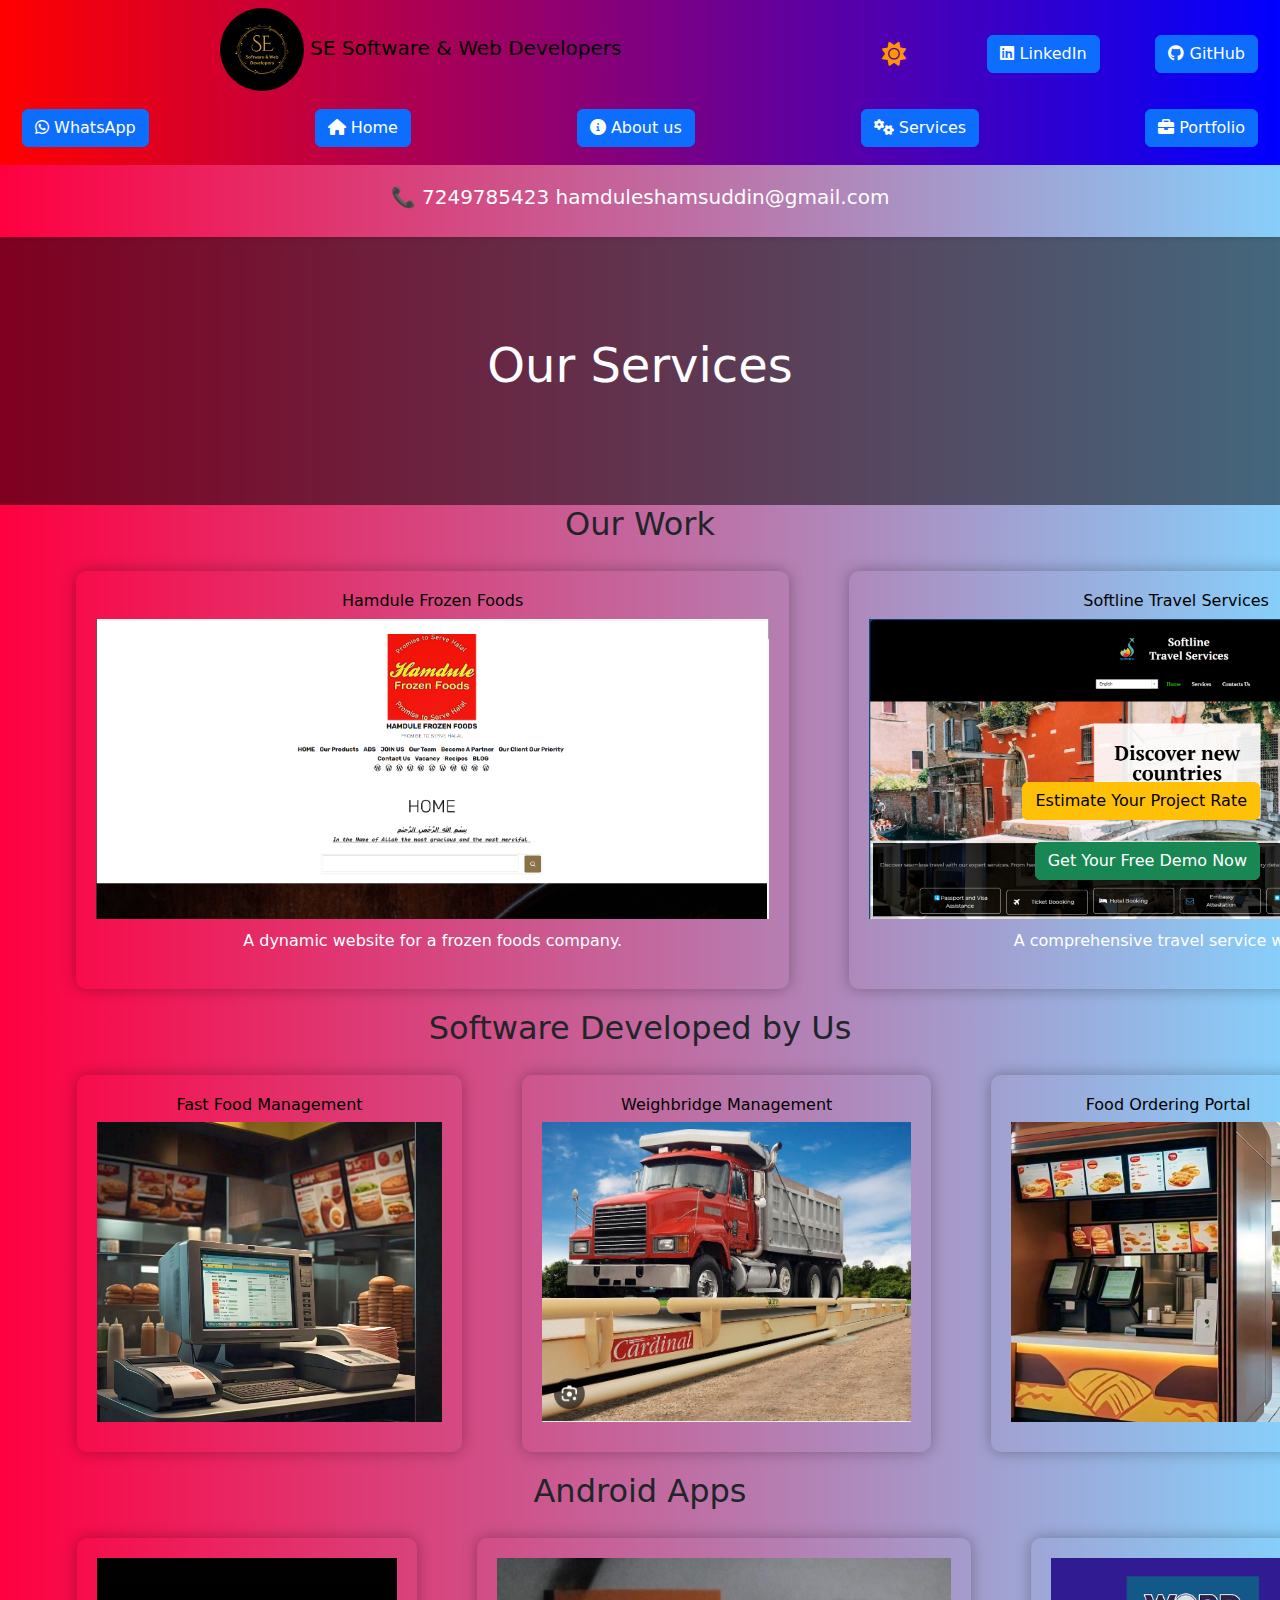
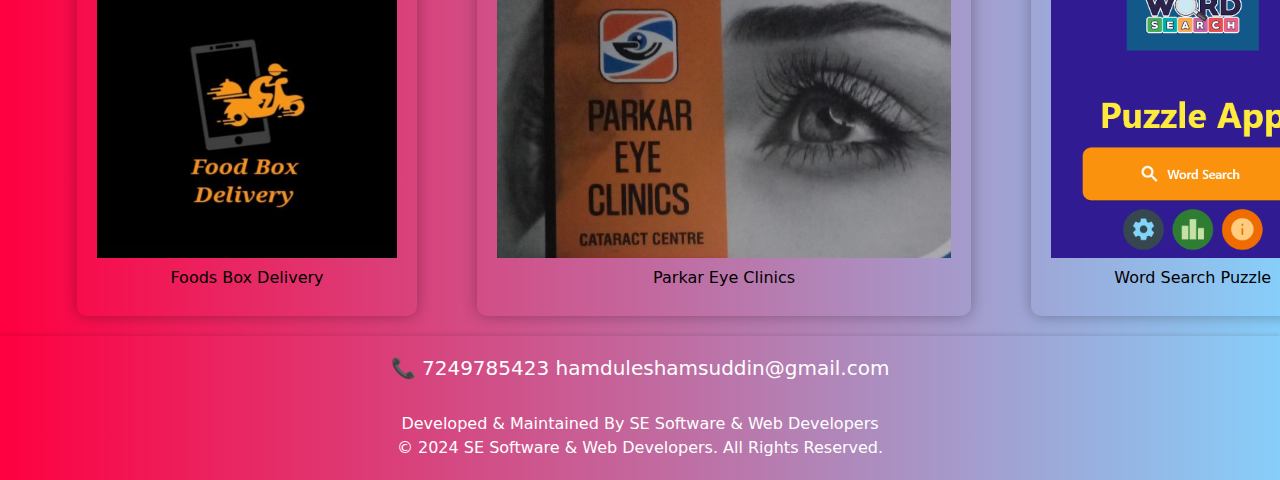
==== index.html @ d886070e "Update index.html" ====
<!DOCTYPE html>
<html lang="en">
<head>
    <script async src="https://pagead2.googlesyndication.com/pagead/js/adsbygoogle.js?client=ca-pub-1669310103536313"
     crossorigin="anonymous"></script>
    <meta charset="UTF-8">
    <meta name="viewport" content="width=device-width, initial-scale=1.0">
    <title>SE Software & Web Developers</title>
    <link id="theme-link" rel="stylesheet" href="styles.css">
    <link rel="icon" type="image/png" href="S.png">
    <link href="https://cdn.jsdelivr.net/npm/bootstrap@5.3.3/dist/css/bootstrap.min.css" rel="stylesheet" integrity="sha384-QWTKZyjpPEjISv5WaRU9OFeRpok6YctnYmDr5pNlyT2bRjXh0JMhjY6hW+ALEwIH" crossorigin="anonymous">
    <link rel="stylesheet" href="https://cdnjs.cloudflare.com/ajax/libs/font-awesome/6.0.0-beta3/css/all.min.css">
    <!-- Google tag (gtag.js) -->
<script async src="https://www.googletagmanager.com/gtag/js?id=AW-16692551145">
</script>
<script>
  window.dataLayer = window.dataLayer || [];
  function gtag(){dataLayer.push(arguments);}
  gtag('js', new Date());

  gtag('config', 'AW-16692551145');
</script>
</head>
<body>
    <script src="https://cdn.jsdelivr.net/npm/bootstrap@5.3.3/dist/js/bootstrap.bundle.min.js" integrity="sha384-YvpcrYf0tY3lHB60NNkmXc5s9fDVZLESaAA55NDzOxhy9GkcIdslK1eN7N6jIeHz" crossorigin="anonymous"></script>

   
<nav class="navbar navbar-lg bg-lg sticky-top">
    <div class="container-fluid">
        <h2><a class="navbar-brand" href="index.html" title="SE Software & Web Developers">
          <img src="S.png" alt="Logo" width="10%" height="auto">
        
        SE Software & Web Developers</a></h2>
      <script src="theme.js"></script>
      <i id="theme-icon" class="fas fa-sun toggle-icon" onclick="toggleTheme()"></i><br>
      <!-- Add the Font Awesome library in the head section -->
<link href="https://cdnjs.cloudflare.com/ajax/libs/font-awesome/6.0.0-beta3/css/all.min.css" rel="stylesheet">

<a href="https://www.linkedin.com/company/se-software-web-developers/" class="btn btn-primary">
  <i class="fab fa-linkedin"></i> LinkedIn
</a>
<a href="https://github.com/Shamsuddin-Hamdule" class="btn btn-primary">
  <i class="fab fa-github"></i> GitHub
</a>
<a href="https://wa.me/917249785423" class="btn btn-primary">
  <i class="fab fa-whatsapp"></i> WhatsApp
</a>
<a class="btn btn-primary" aria-current="page" href="index.html" title="Home">
  <i class="fas fa-home"></i> Home
</a>
<a class="btn btn-primary" href="about.html" title="About us">
  <i class="fas fa-info-circle"></i> About us
</a>
<a class="btn btn-primary" href="services.html" title="Services">
  <i class="fas fa-cogs"></i> Services
</a>
<a class="btn btn-primary" href="portfolio.html" title="Portfolio">
  <i class="fas fa-briefcase"></i> Portfolio
</a>

    </div>
  </nav>

<header>
    <a href="cal.html" class="btn btn-warning"> Estimate Your Project Rate </a>
    <a href="https://wa.me/917249785423" class="btn btn-success"> Get Your Free Demo Now </a>
  <h5>📞 7249785423  hamduleshamsuddin@gmail.com </h5>
  </header>

<div class="hero">
    <div class="hero-content">
        <h1 id="welcome">Our Services</h1>
        <p id="slogan"> </p>
        <div class="d-grid gap-2 col-12 mx-auto">
            <a href="https://wa.me/917249785423" class="btn btn-success"> Get Your Free Demo Now </a>
        </div>
    </div>
</div>

    <a class="nav-link" href="portfolio.html" title="Portfolio"><h2>Our Work</h2></a>
    <div class="portfolio">
        <div class="portfolio-item"><a href="https://hamdulefrozenfoods.wordpress.com" >
            <h6>Hamdule Frozen Foods</h6>
            <img src="images/hamdulefrozenfoods.png" alt="Hamdule Frozen Foods"></a>
            <p>A dynamic website for a frozen foods company.</p>
        </div>
       
        <div class="portfolio-item"> <a href="http://softlinetravelservices.co.in" >
            <h6>Softline Travel Services</h6>
            <img src="images/softlinetravelservices.png" alt="Softline Travel Services"></a>
            <p>A comprehensive travel service website.</p>
        </div>
        <div class="portfolio-item"><a href="https://kokan-kirana-and-general-stores.jimdosite.com/" >
            <h6>Kokan Kirana Store</h6>
            <img src="images/kokankirana.png" alt="Kokan Kirana and General Stores"></a>
            <p>An online store for groceries and general items.</p>
        </div>
        <div class="portfolio-item"><a href="https://foodsboxdelivery.com" >
            <h6>Foods Box Delivery</h6>
            <img src="images/foodsboxdelivery.png" alt="Foods Box Delivery"></a>
            <p>A food delivery service portal.</p>
        </div>
        <div class="portfolio-item"><a href="https://parkareyeclinics.com" >
            <h6>Parkar Eye Clinics</h6>
            <img src="images/parkareyeclinics.png" alt="Parkar Eye Clinics"></a>
            <p>A website for a chain of eye clinics.</p>
        </div>
    </div>

    <a class="nav-link" href="portfolio.html" title="Portfolio"><h2>Software Developed by Us</h2></a>
    <div class="portfolio">
        <div class="portfolio-item">
            <h6>Fast Food Management</h6>
            <img src="images/ffm.jpg" alt="Fast Food Management">
        </div>
        <div class="portfolio-item">
            <h6>Weighbridge Management</h6>
            <img src="images/wm.jpg" alt="Weighbridge Management">
        </div>
        <div class="portfolio-item">
            <h6>Food Ordering Portal</h6>
            <img src="images/fo.jpg" alt="Food Ordering Portal">
        </div>
    </div>

    <a class="nav-link" href="portfolio.html" title="Portfolio"><h2>Android Apps</h2></a>
    <div class="portfolio">
        <div class="portfolio-item"><img src="images/fbd.jpg" alt="Foods Box Delivery">
            <h6>Foods Box Delivery</h6>
        </div>
        <div class="portfolio-item"><img src="images/PEC.jpg" alt="Parkar Eye Clinics">
            <h6>Parkar Eye Clinics</h6>
        </div>
        <div class="portfolio-item"><img src="images/Puzzle" alt="Puzzle">
            <h6>Word Search Puzzle</h6>
        </div>
        <div class="portfolio-item"><img src="images/2048.png" alt="2048 Game">
            <h6>2048 Game</h6>
        </div>
    </div>
</div>
    <script src="script.js"></script>
    <script type="text/javascript" src="//delivery.r2b2.io/get/sedevs.netlify.app/generic/sticky"></script>
<footer>
    <h5>📞 7249785423  hamduleshamsuddin@gmail.com </h5><br>

    <p>Developed & Maintained By SE Software & Web Developers </p>

    <p>&copy; 2024 SE Software & Web Developers. All Rights Reserved.</p>
</footer>
    <script async src="https://pagead2.googlesyndication.com/pagead/js/adsbygoogle.js?client=ca-pub-1669310103536313"
     crossorigin="anonymous"></script>
<!-- 1 -->
<ins class="adsbygoogle"
     style="display:block"
     data-ad-client="ca-pub-1669310103536313"
     data-ad-slot="5530767195"
     data-ad-format="auto"
     data-full-width-responsive="true"></ins>
<script>
     (adsbygoogle = window.adsbygoogle || []).push({});
</script>
</body>
</html>
---- styles.css ----
@import url('https://fonts.googleapis.com/css2?family=Roboto:wght@300;400;700&display=swap');

/* General Styles */
body {
    font-family: 'Roboto', sans-serif;
    margin: 0;
    padding: 0;
    color: #e0e0e0;
    background: linear-gradient(to right, rgb(255, 0, 64), rgb(135, 206, 250));
    justify-content: center;
    align-items: center;
    line-height: 1.6;
}

.hero {
    position: relative;
    background: url('images/sd1.jpg') no-repeat center center/cover;
    text-align: center;
    padding: 100px 20px;
    animation: bgSlideshow 10s infinite;
}

@keyframes bgSlideshow {
    0%, 33% {
        background: url('images/sd.jpg') no-repeat center center/cover;
    }
    33%, 66% {
        background: url('images/wd.jpg') no-repeat center center/cover;
    }
    66%, 100% {
        background: url('images/ad.jpg') no-repeat center center/cover;
    }
}

.hero-content {
    position: relative;
    z-index: 2;
    color: #fff;
    animation: textSlideshow 15s infinite;
}

@keyframes textSlideshow {
    0%, 33% {
        content: "WEB Development";
        opacity: 0;
    }
    33%, 66% {
        opacity: 0;
    }
    66%, 100% {
        opacity: 0;
    }
    33% {
        content: "App Development";
        opacity: 1;
    }
    66% {
        content: "Software Development";
        opacity: 1;
    }
}

.hero h1 {
    font-size: 3em;
    margin: 0;
}

.hero p {
    font-size: 1.5em;
    margin: 10px 0;
    animation: sloganSlideshow 15s infinite;
}

@keyframes sloganSlideshow {
    0%, 33% {
        opacity: 1;
    }
    33%, 66% {
        opacity: 0;
    }
    66%, 100% {
        opacity: 0;
    }
    33% {
        content: "Crafting Digital Experiences";
        opacity: 1;
    }
    66% {
        content: "Innovating with you";
        opacity: 1;
    }
}

.hero button {
    padding: 10px 20px;
    background-color: #2E8B57;
    color: white;
    border: none;
    cursor: pointer;
}

.hero::before {
    content: '';
    position: absolute;
    top: 0;
    left: 0;
    right: 0;
    bottom: 0;
    background: rgba(0, 0, 0, 0.5);
    z-index: 1;
}

.container {
    width: 100%;
    margin: 0;
    padding: 40px;
    overflow: hidden;
    justify-content: center;
    align-items: center;
    color: #000000;
    background-color: glass;
}

/* Header Styles */
header {
    background: transparent;
    color: white;
    padding: 20px 0;
    text-align: center;
    box-shadow: 0 2px 4px rgba(0,0,0,0.1);
}

/* Footer Styles */
footer {
    background: transparent;
    color: white;
    text-align: center;
    padding: 20px 0;
    width: 100%;
    box-shadow: 0 -2px 4px rgba(0,0,0,0.1);
}

footer p {
    margin: 0;
}

/* Main Content Styles */
main {
    padding: 20px 0;
    background-color: transparent;
}

h1, h2 {
    color: #1E88E5;
    text-align: center;
    margin-bottom: 40px;
    margin-top: auto;
    animation: swing 1s 30%;
}

h6 {
    color: #000000;
    margin-bottom: 15px;
    animation: typing 2s steps(20, end);
    white-space: nowrap;
    overflow: hidden;
}

p {
    margin-bottom: 20px;
    color: #ffffff;
}

/* About Us Page Styles */
.about-us {
    padding: 20px 0;
}

/* Services Page Styles */
.services, .portfolio {
    display: flex;
    align-items: center;
    gap: 20px;
    margin: auto;
    padding: 0 10%;
    max-width: 100%;
    max-height: 100%;
    overflow-x: scroll;
    scrollbar-width: none; /* For Firefox */
    -ms-overflow-style: none;  /* For Internet Explorer and Edge */
}

.services::-webkit-scrollbar, .portfolio::-webkit-scrollbar {
    display: none;  /* For Chrome, Safari, and Opera */
}

.service, .portfolio-item {
    flex-shrink: 0;
    background-color: transparent;
    color: #000000;
    padding: 20px;
    border-radius: 10px;
    box-shadow: 0 0 15px rgba(0, 0, 0, 0.3);
    margin: 20px;
    max-width: 100%;
    transition: transform 0.3s ease, box-shadow 0.3s ease, background-color 0.3s ease;
    animation: fade-in 2s;
    text-align: center;
}

.service:hover, .portfolio-item:hover {
    box-shadow: 0 0 25px rgba(0, 0, 0, 0.5);
    background-color: transparent;
}

/* Portfolio Page Styles */
.service img, .portfolio-item img {
    max-width: 100%;
    max-height: 300px;
    display: block;
    margin-bottom: 10px;
}

.portfolio-item a {
    color: #000000;
    text-decoration: none;
    font-weight: bold;
}

button {
    display: block;
    background: #333;
    border-radius: 4px;
    cursor: pointer;
    animation: spin 2s ;
}

button:hover {
    background: #555;
}

/* Animations */
@keyframes fade-in {
    0% {
        opacity: 0;
    }
    100% {
        opacity: 1;
    }
}

@keyframes swing {
    0% {
        transform: rotate(0deg);
    }
    20% {
        transform: rotate(10deg);
    }
    40% {
        transform: rotate(-10deg);
    }
    60% {
        transform: rotate(10deg);
    }
    80% {
        transform: rotate(-10deg);
    }
    100% {
        transform: rotate(0deg);
    }
}

@keyframes spin {
    0% {
        transform: rotate(0deg);
    }
    100% {
        transform: rotate(360deg);
    }
}

@keyframes pulse {
    0% {
        transform: scale(1.1);
        background-color: #62ff00;
    }
    50% {
        transform: scale(1.2);
    }
    100% {
        transform: scale(1.1);
    }
}

@keyframes typing {
    0% {
        width: 0;
    }
    100% {
        width: 100%;
    }
}

/* Responsive Styles */
@media (max-width: 768px) {
    .container {
        width: 90%;
    }
    .service, .portfolio-item {
        width: 45%;
    }
}

@media (max-width: 480px) {
    .service, .portfolio-item {
        width: 100%;
    }
}

.navbar{
    color: #000000;
    background: linear-gradient(to right, red ,blue);
    
}

.navbar img{
    border-radius: 90px;
}
.navbar-collapse{
    display: flex;
    justify-content: space-around;
    padding: 10px;
}

.navbar button{
    background-color: #62ff00;
}

.toggle-icon {
    font-size: 24px;
    cursor: pointer;
    color: #ff9500;
}

.btn-success{
    position: fixed;
    bottom: 20px;
    right: 20px;
    z-index: 1000;
    margin: auto;
    padding: auto;
    animation: pulse 2s infinite;
}

.btn-warning{
    position: fixed;
    bottom: 80px;
    right: 20px;
    z-index: 1000;
    margin: auto;
    padding: auto;
    animation: pulse 2s infinite;
}

h5{
    margin: auto;
    padding: auto;
    font-size: 20px;
}


h1 {
    text-align: center;
    margin-bottom: 20px;
}

.section {
    margin-bottom: 40px;
}

h2 {
    margin-top: 0;
}

.rating {
    display: flex;
    align-items: center;
    justify-content: space-between;
    margin-bottom: 20px;
}

.rating input[type="radio"] {
    display: none;
}

.rating label {
    width: 40px;
    height: 40px;
    font-size: 24px;
    text-align: center;
    line-height: 40px;
    border-radius: 50%;
    cursor: pointer;
}

.rating label:hover {
    background-color: #ccc;
}

.rating input[type="radio"]:checked + label {
    background-color: #007bff;
    color: #fff;
}

textarea {
    width: 100%;
    height: 100px;
    padding: 10px;
    border: 1px solid #ccc;
    border-radius: 5px;
    resize: vertical;
}

input[type="text"], input[type="email"] {
    width: 100%;
    height: 40px;
    padding: 10px;
    border: 1px solid #ccc;
    border-radius: 5px;
}

button[type="submit"] {
    width: 100%;
    height: 40px;
    background-color: #007bff;
    color: #fff;
    border: none;
    border-radius: 5px;
    cursor: pointer;
}

button[type="submit"]:hover {
    background-color: #0069d9;
}

.btn-primary{
    margin: 10px;
}
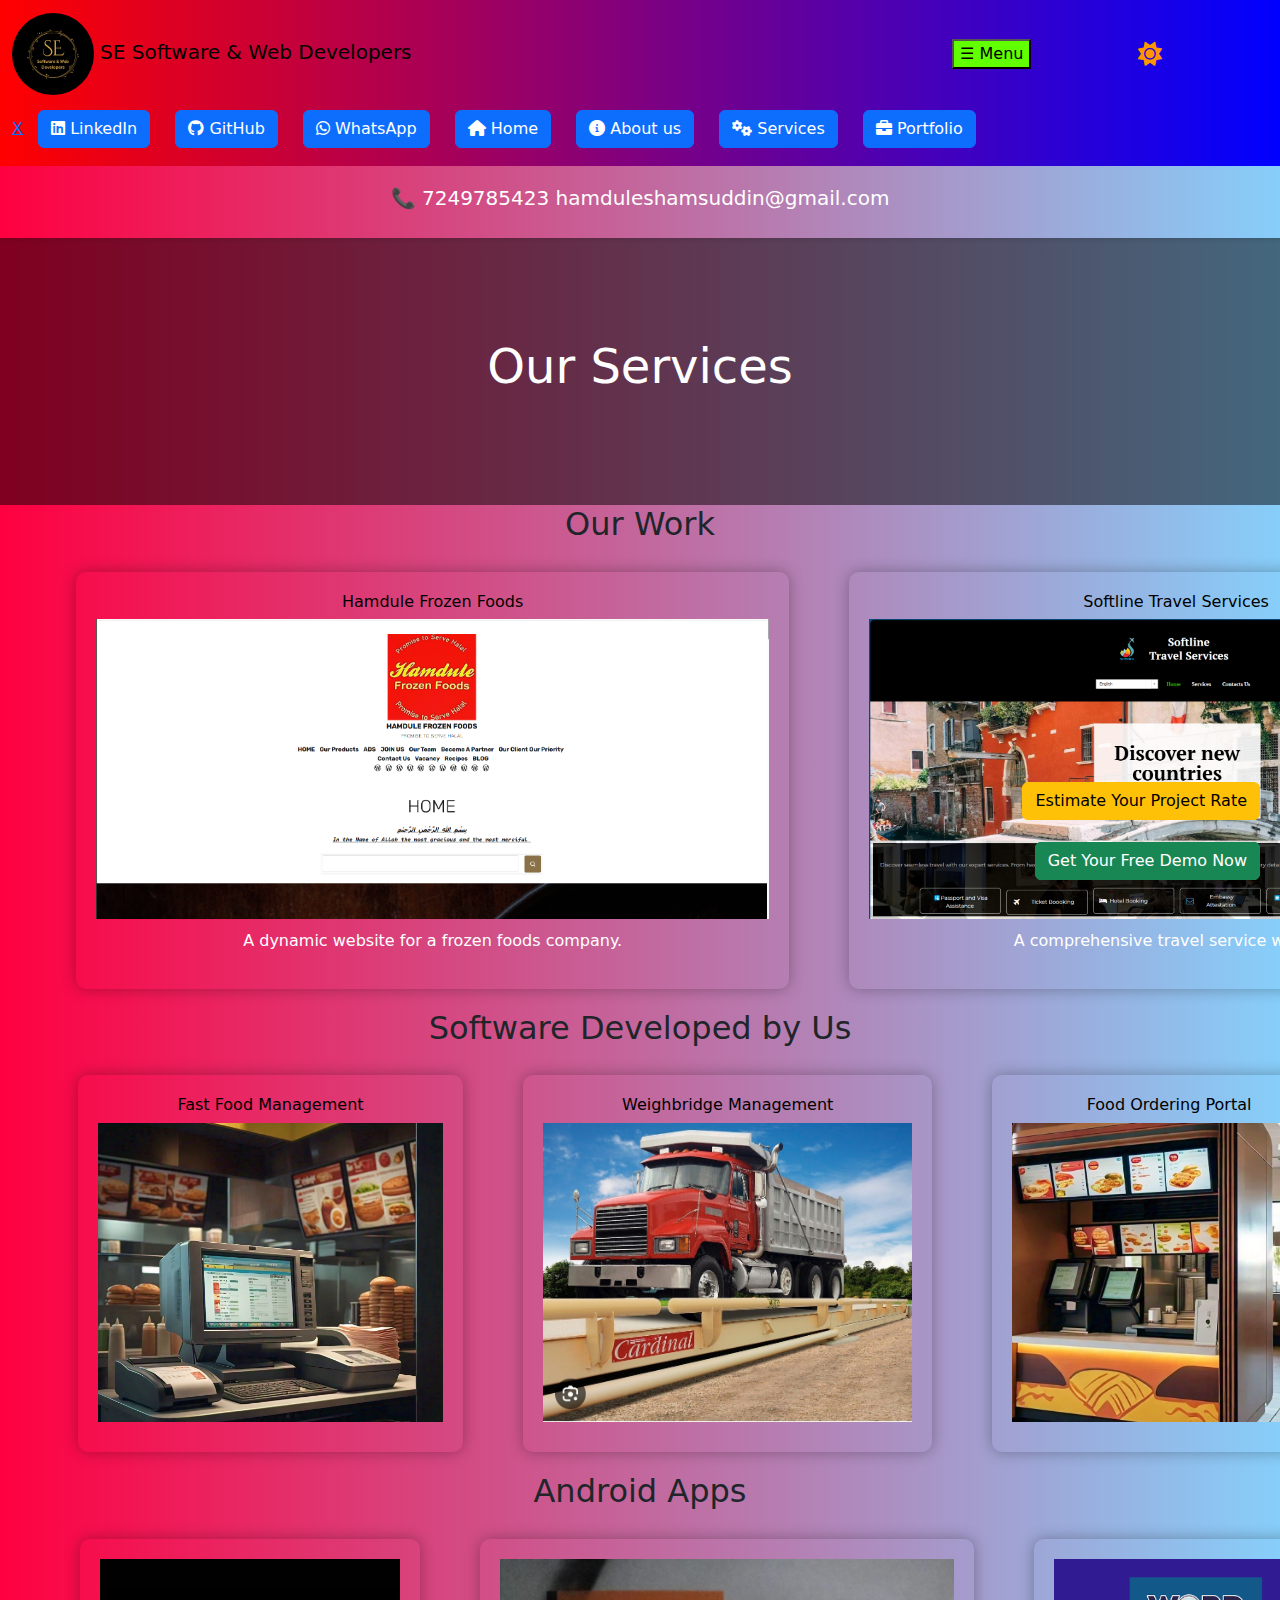
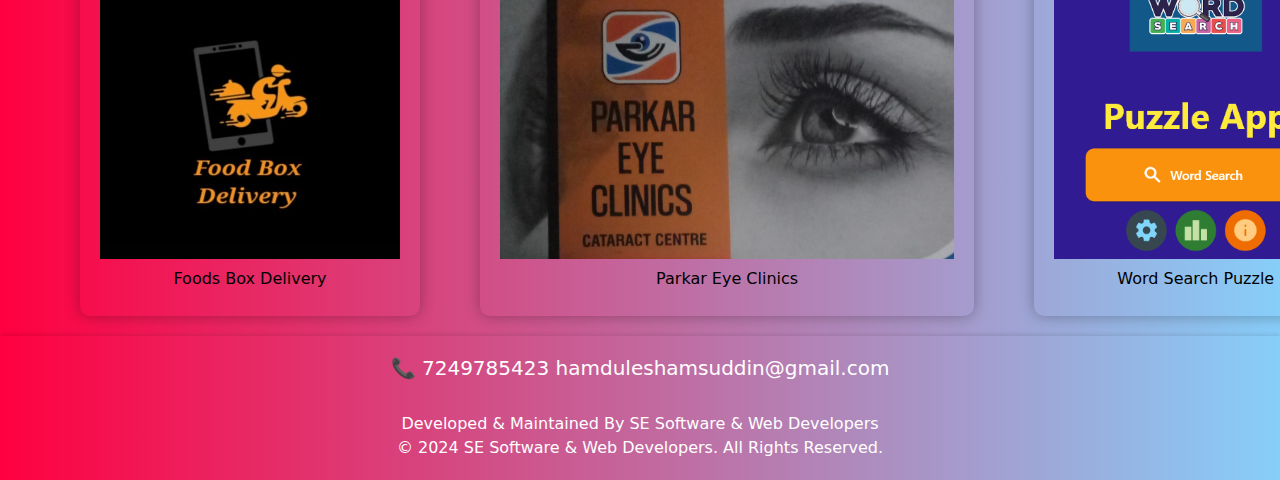
==== commit 4c3f72ca: "Update index.html" ====
--- a/index.html
+++ b/index.html
@@ -23,42 +23,42 @@
 </head>
 <body>
     <script src="https://cdn.jsdelivr.net/npm/bootstrap@5.3.3/dist/js/bootstrap.bundle.min.js" integrity="sha384-YvpcrYf0tY3lHB60NNkmXc5s9fDVZLESaAA55NDzOxhy9GkcIdslK1eN7N6jIeHz" crossorigin="anonymous"></script>
-
-   
 <nav class="navbar navbar-lg bg-lg sticky-top">
     <div class="container-fluid">
-        <h2><a class="navbar-brand" href="index.html" title="SE Software & Web Developers">
-          <img src="S.png" alt="Logo" width="10%" height="auto">
-        
-        SE Software & Web Developers</a></h2>
+        <a class="navbar-brand" href="index.html" title="SE Software & Web Developers">
+        <img src="S.png" alt="Logo" width="10%" height="auto">
+        SE Software & Web Developers</a>
       <script src="theme.js"></script>
+      <button class="openbtn" onclick="openNav()">☰ Menu</button>
+
       <i id="theme-icon" class="fas fa-sun toggle-icon" onclick="toggleTheme()"></i><br>
       <!-- Add the Font Awesome library in the head section -->
 <link href="https://cdnjs.cloudflare.com/ajax/libs/font-awesome/6.0.0-beta3/css/all.min.css" rel="stylesheet">
-
-<a href="https://www.linkedin.com/company/se-software-web-developers/" class="btn btn-primary">
-  <i class="fab fa-linkedin"></i> LinkedIn
-</a>
-<a href="https://github.com/Shamsuddin-Hamdule" class="btn btn-primary">
-  <i class="fab fa-github"></i> GitHub
-</a>
-<a href="https://wa.me/917249785423" class="btn btn-primary">
-  <i class="fab fa-whatsapp"></i> WhatsApp
-</a>
-<a class="btn btn-primary" aria-current="page" href="index.html" title="Home">
-  <i class="fas fa-home"></i> Home
-</a>
-<a class="btn btn-primary" href="about.html" title="About us">
-  <i class="fas fa-info-circle"></i> About us
-</a>
-<a class="btn btn-primary" href="services.html" title="Services">
-  <i class="fas fa-cogs"></i> Services
-</a>
-<a class="btn btn-primary" href="portfolio.html" title="Portfolio">
-  <i class="fas fa-briefcase"></i> Portfolio
-</a>
-
-    </div>
+<div id="mySidebar" class="sidebar">
+    <a href="javascript:void(0)" class="closebtn" onclick="closeNav()">X</a>
+    <a href="https://www.linkedin.com/company/se-software-web-developers/" class="btn btn-primary">
+    <i class="fab fa-linkedin"></i> LinkedIn
+    </a>
+    <a href="https://github.com/Shamsuddin-Hamdule" class="btn btn-primary">
+    <i class="fab fa-github"></i> GitHub
+    </a>
+    <a href="https://wa.me/917249785423" class="btn btn-primary">
+    <i class="fab fa-whatsapp"></i> WhatsApp
+    </a>
+    <a class="btn btn-primary" aria-current="page" href="index.html" title="Home">
+    <i class="fas fa-home"></i> Home
+    </a>
+    <a class="btn btn-primary" href="about.html" title="About us">
+    <i class="fas fa-info-circle"></i> About us
+    </a>
+    <a class="btn btn-primary" href="services.html" title="Services">
+    <i class="fas fa-cogs"></i> Services
+    </a>
+    <a class="btn btn-primary" href="portfolio.html" title="Portfolio">
+    <i class="fas fa-briefcase"></i> Portfolio
+    </a>
+</div>
+</div>
   </nav>
 
 <header>
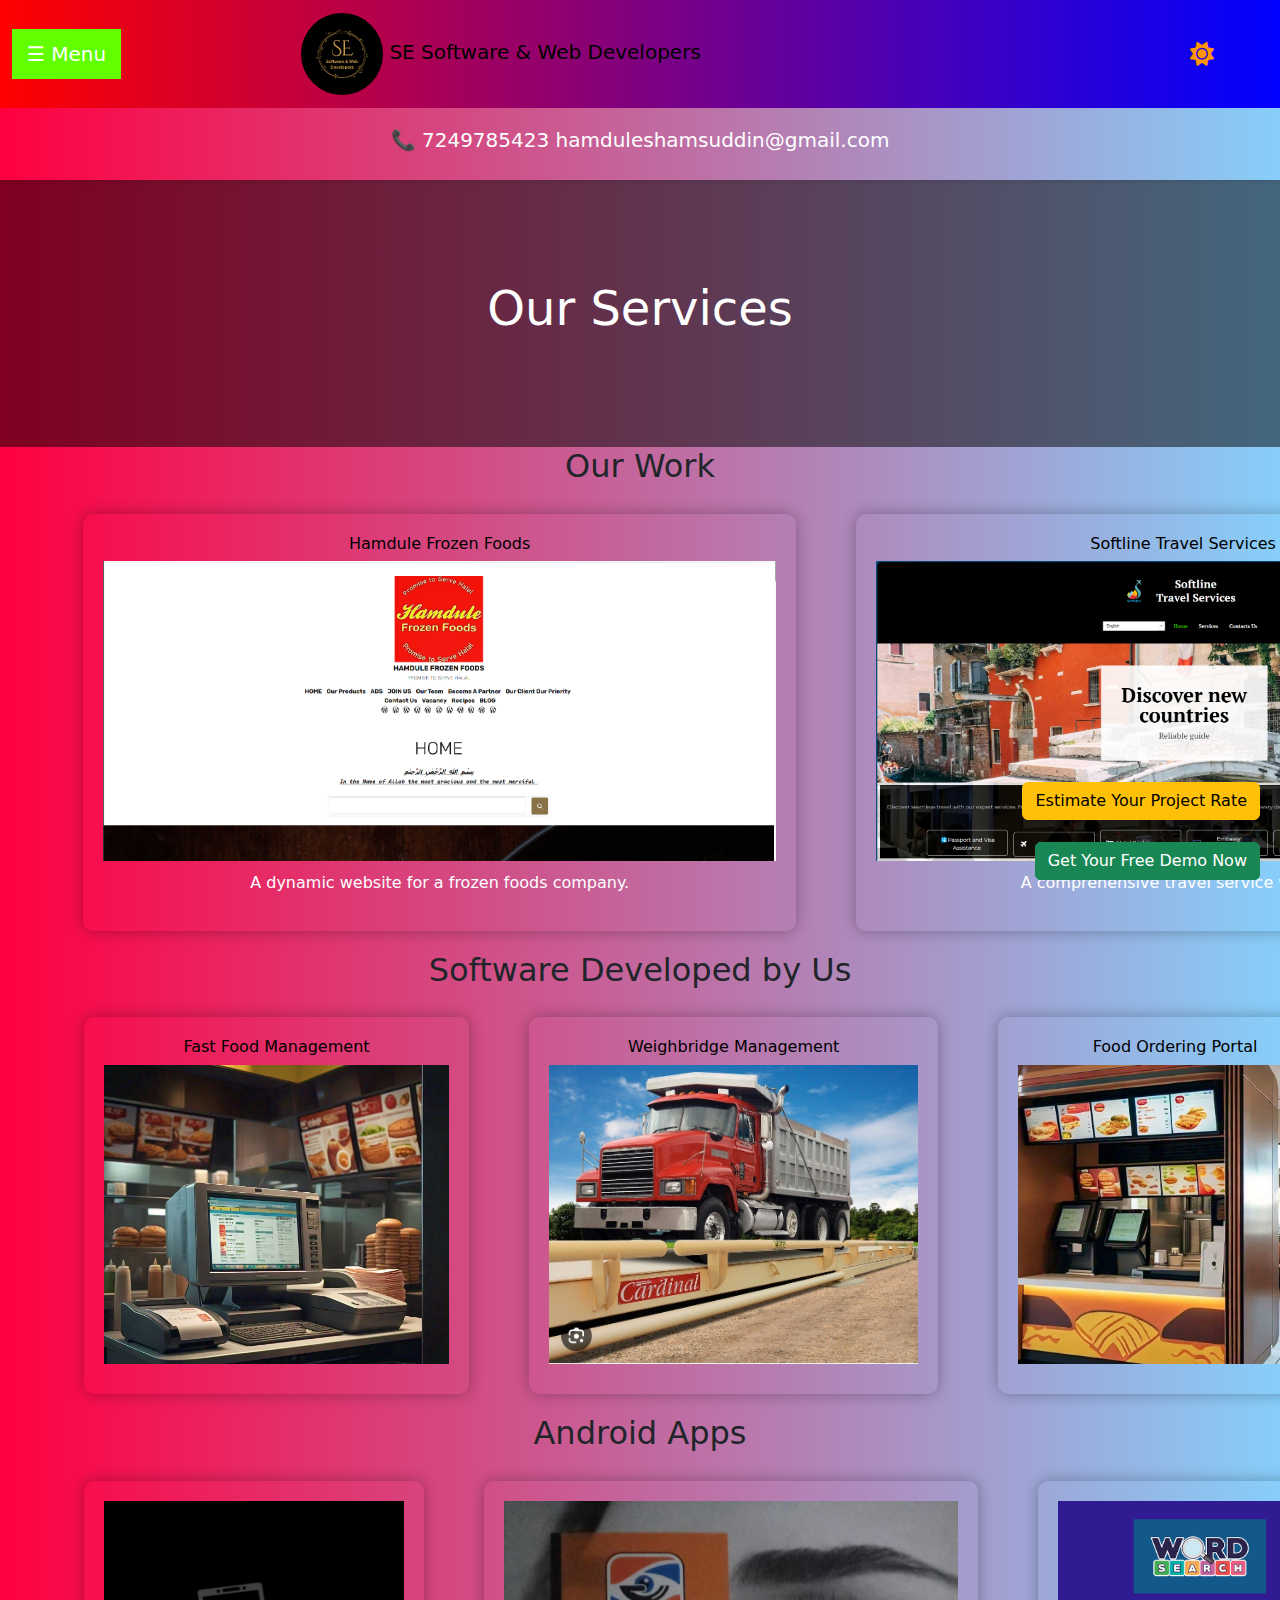
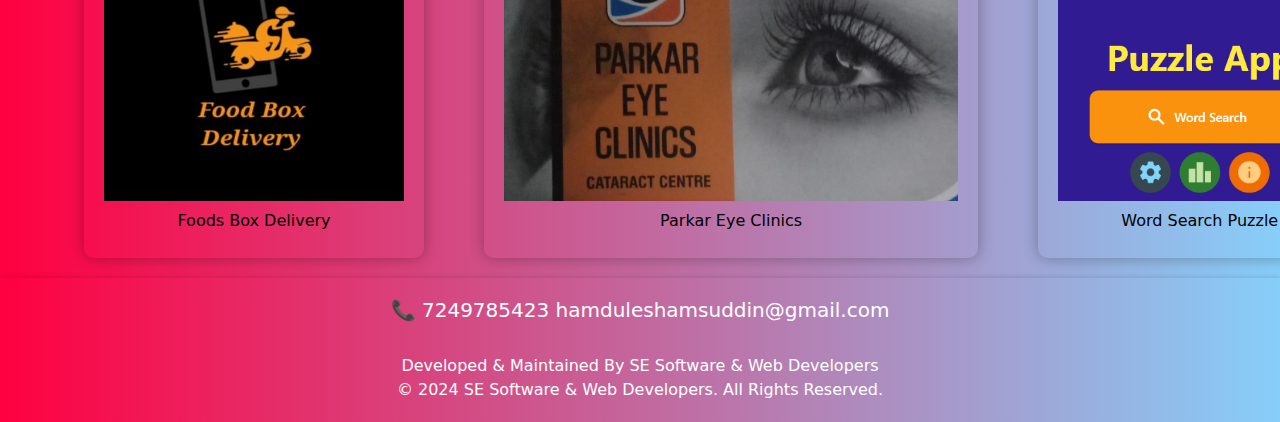
==== commit f51aec54: "Update index.html" ====
--- a/index.html
+++ b/index.html
@@ -25,11 +25,11 @@
     <script src="https://cdn.jsdelivr.net/npm/bootstrap@5.3.3/dist/js/bootstrap.bundle.min.js" integrity="sha384-YvpcrYf0tY3lHB60NNkmXc5s9fDVZLESaAA55NDzOxhy9GkcIdslK1eN7N6jIeHz" crossorigin="anonymous"></script>
 <nav class="navbar navbar-lg bg-lg sticky-top">
     <div class="container-fluid">
+        <button class="openbtn" onclick="openNav()">☰ Menu</button>
         <a class="navbar-brand" href="index.html" title="SE Software & Web Developers">
         <img src="S.png" alt="Logo" width="10%" height="auto">
         SE Software & Web Developers</a>
       <script src="theme.js"></script>
-      <button class="openbtn" onclick="openNav()">☰ Menu</button>
 
       <i id="theme-icon" class="fas fa-sun toggle-icon" onclick="toggleTheme()"></i><br>
       <!-- Add the Font Awesome library in the head section -->
--- a/styles.css
+++ b/styles.css
@@ -227,17 +227,6 @@
     font-weight: bold;
 }
 
-button {
-    display: block;
-    background: #333;
-    border-radius: 4px;
-    cursor: pointer;
-    animation: spin 2s ;
-}
-
-button:hover {
-    background: #555;
-}
 
 /* Animations */
 @keyframes fade-in {
@@ -446,3 +435,55 @@
 .btn-primary{
     margin: 10px;
 }
+.sidebar {
+    height: 100%;
+    width: 0;
+    position: fixed;
+    z-index: 5;
+    top: 0;
+    left: 0;
+    background-color: #007bff;
+    overflow-x: hidden;
+    transition: 0.5s;
+    padding-top: 60px;
+}
+
+.sidebar a {
+    padding: 10px 15px;
+    text-decoration: none;
+    font-size: 18px;
+    color: white;
+    display: block;
+    transition: 0.3s;
+}
+
+.sidebar a:hover {
+    background-color: #555;
+}
+
+.sidebar .closebtn {
+    position: absolute;
+    top: 0;
+    right: 25px;
+    font-size: 36px;
+    margin-left: 50px;
+}
+
+.openbtn {
+    font-size: 20px;
+    cursor: pointer;
+    background-color: #007bff;
+    color: white;
+    padding: 10px 15px;
+    border: none;
+    margin-right:10%;
+}
+
+.openbtn:hover {
+    background-color: #0056b3;
+}
+
+#main {
+    transition: margin-left 0.5s;
+    padding: 16px;
+}
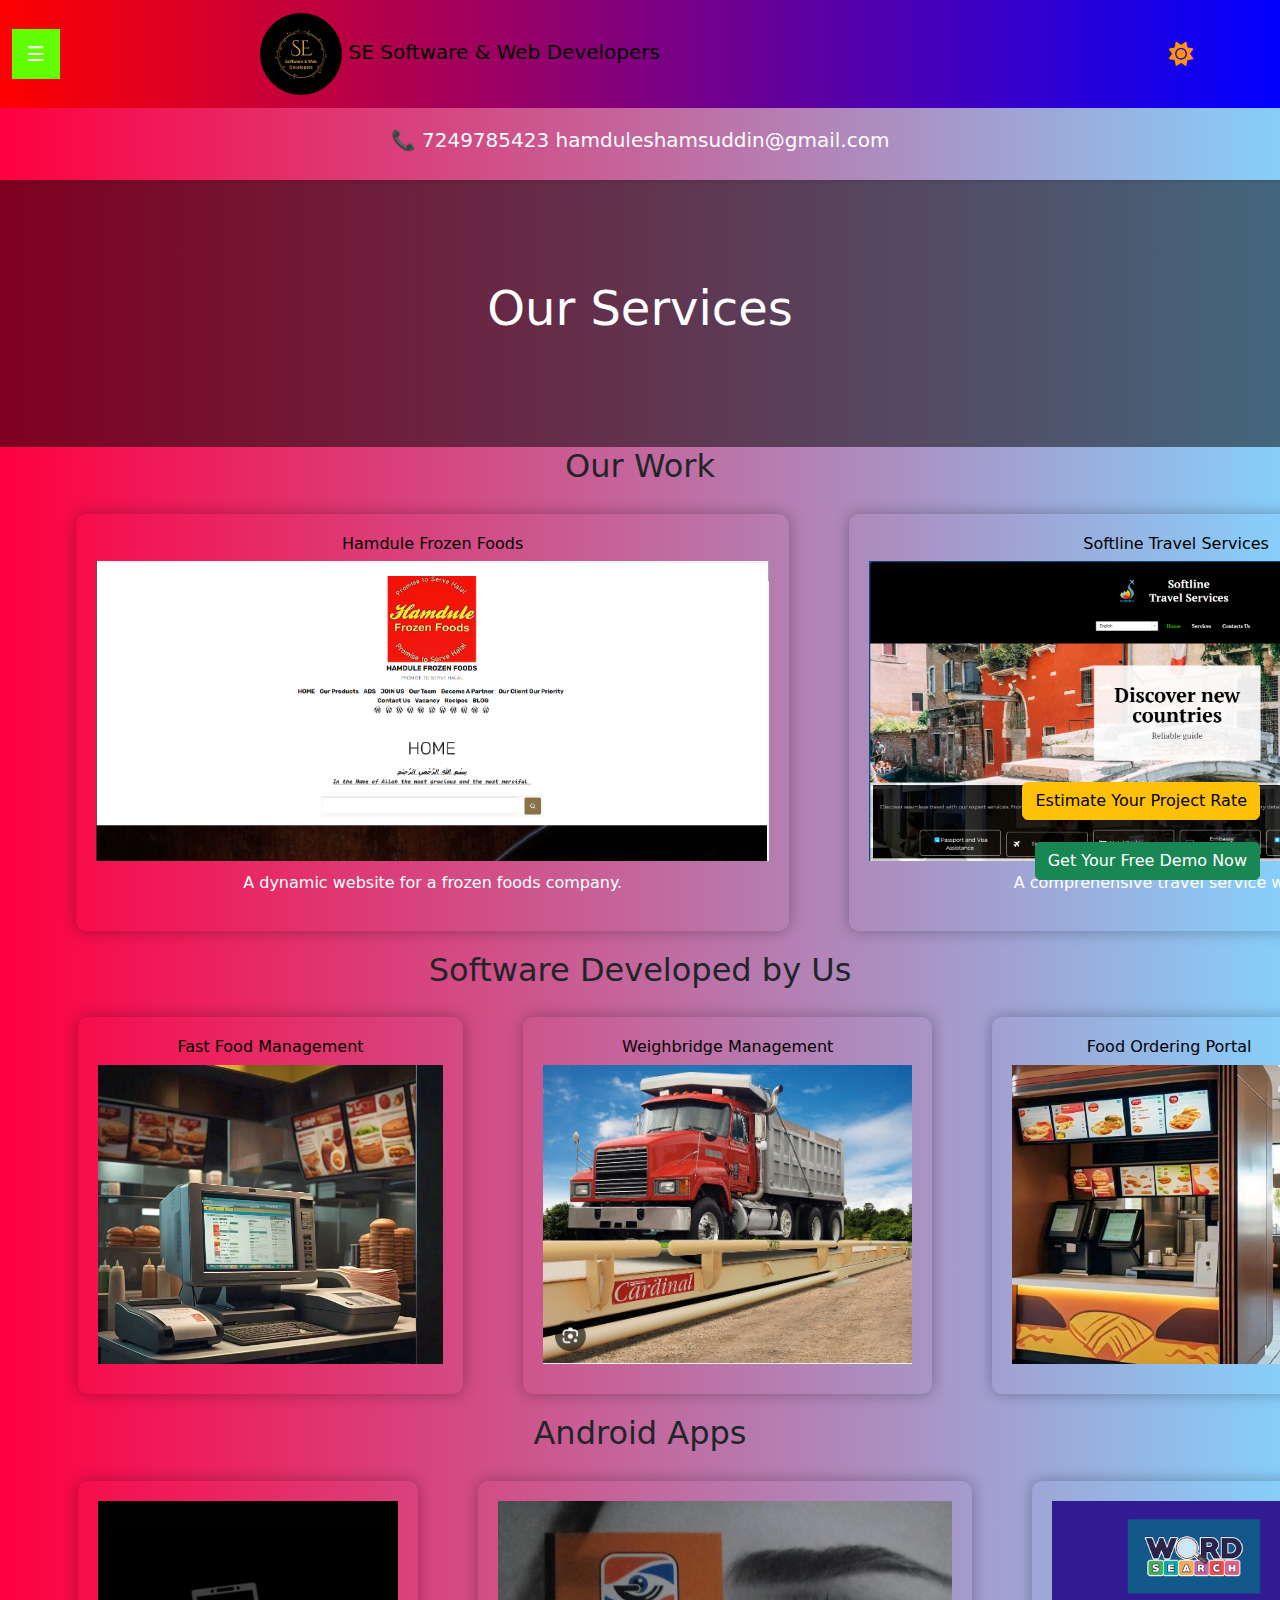
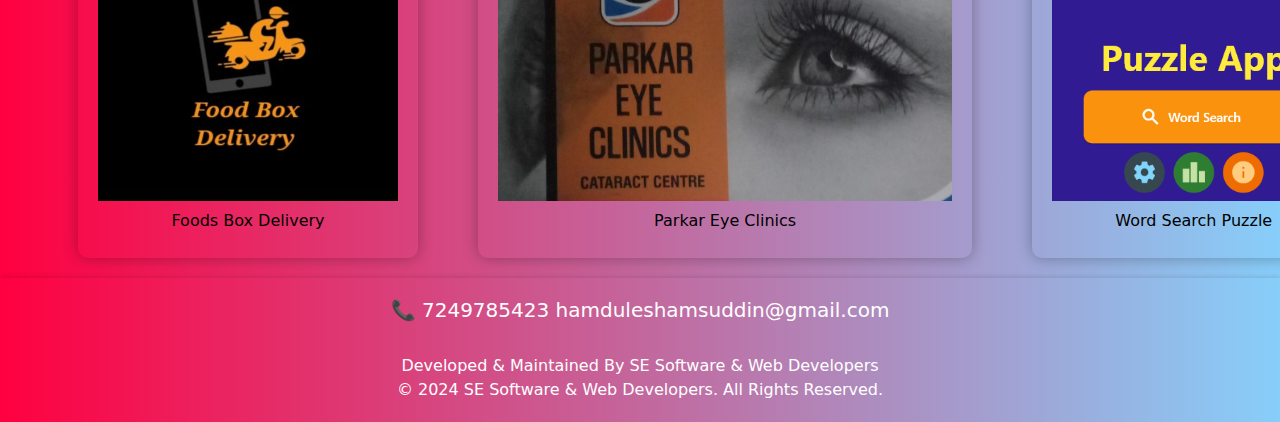
==== commit b6a1b062: "Update index.html" ====
--- a/index.html
+++ b/index.html
@@ -25,7 +25,7 @@
     <script src="https://cdn.jsdelivr.net/npm/bootstrap@5.3.3/dist/js/bootstrap.bundle.min.js" integrity="sha384-YvpcrYf0tY3lHB60NNkmXc5s9fDVZLESaAA55NDzOxhy9GkcIdslK1eN7N6jIeHz" crossorigin="anonymous"></script>
 <nav class="navbar navbar-lg bg-lg sticky-top">
     <div class="container-fluid">
-        <button class="openbtn" onclick="openNav()">☰ Menu</button>
+        <button class="openbtn" onclick="openNav()">☰</button>
         <a class="navbar-brand" href="index.html" title="SE Software & Web Developers">
         <img src="S.png" alt="Logo" width="10%" height="auto">
         SE Software & Web Developers</a>
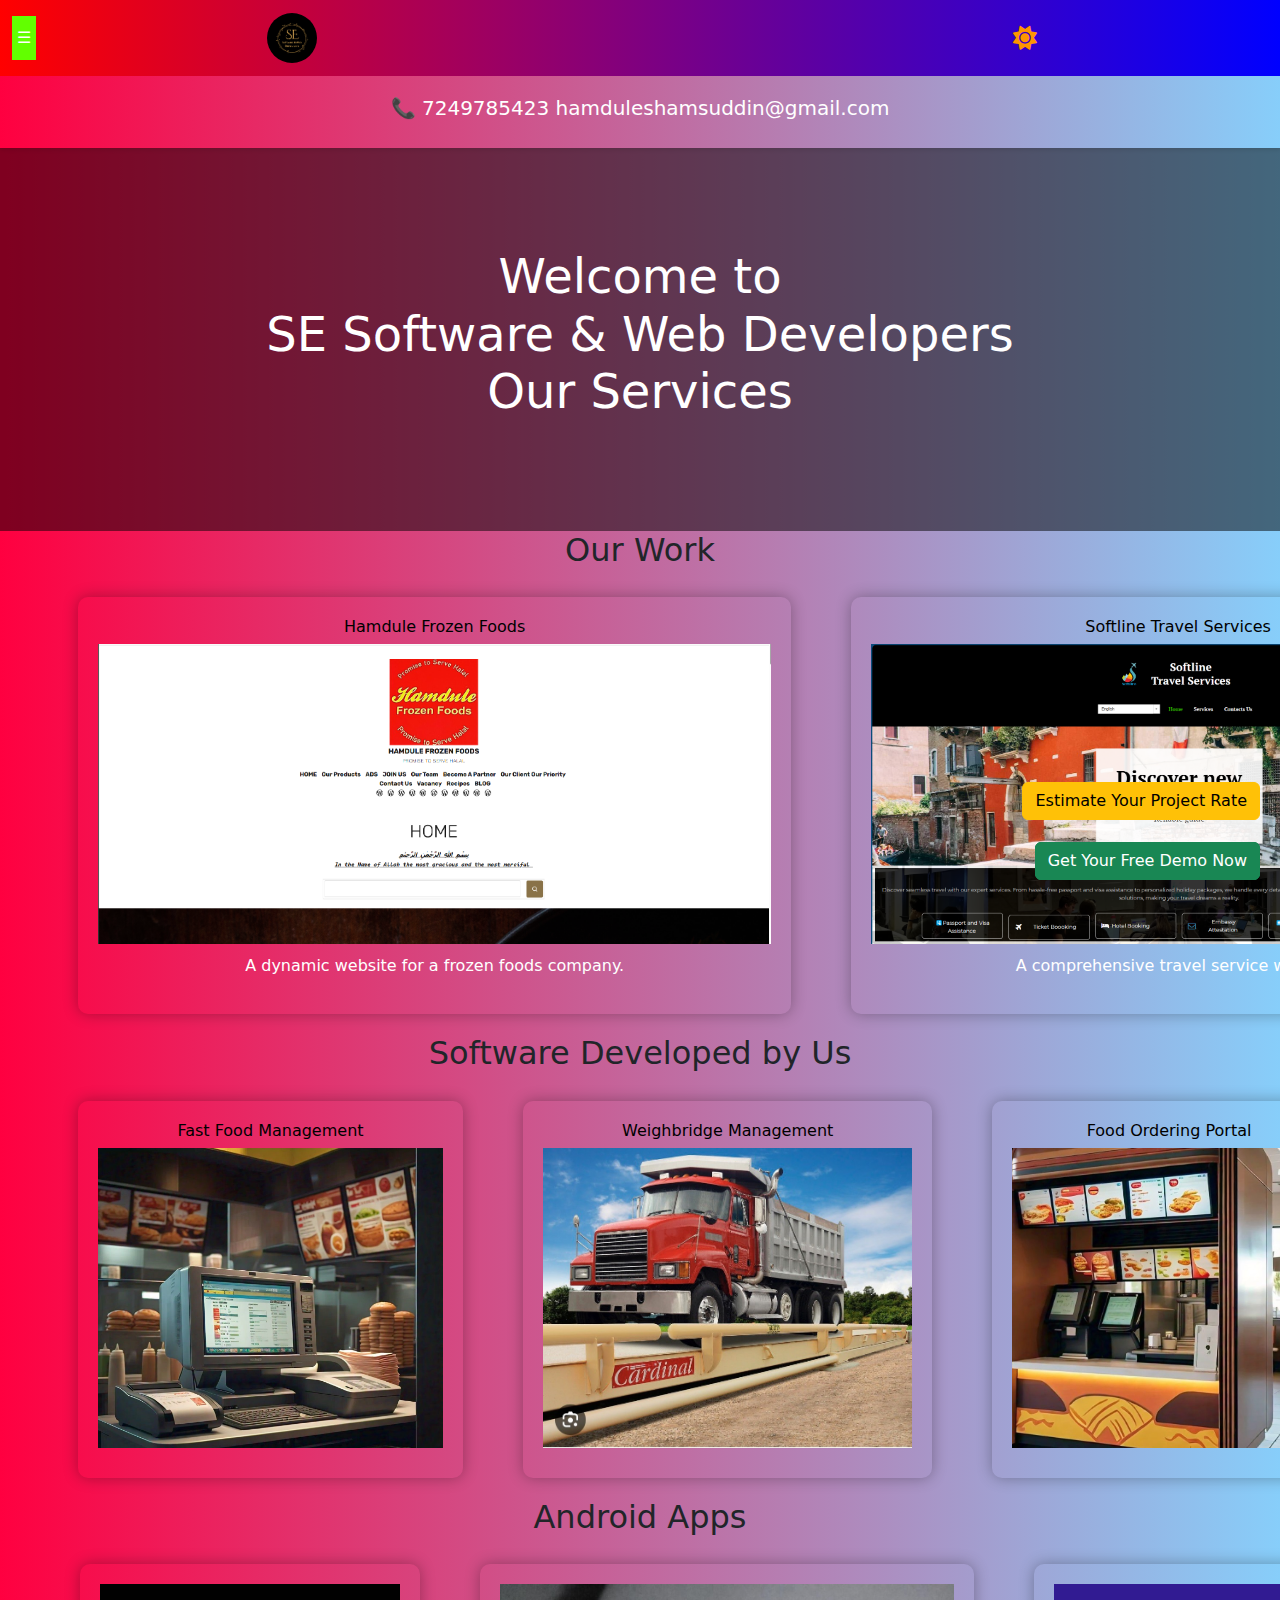
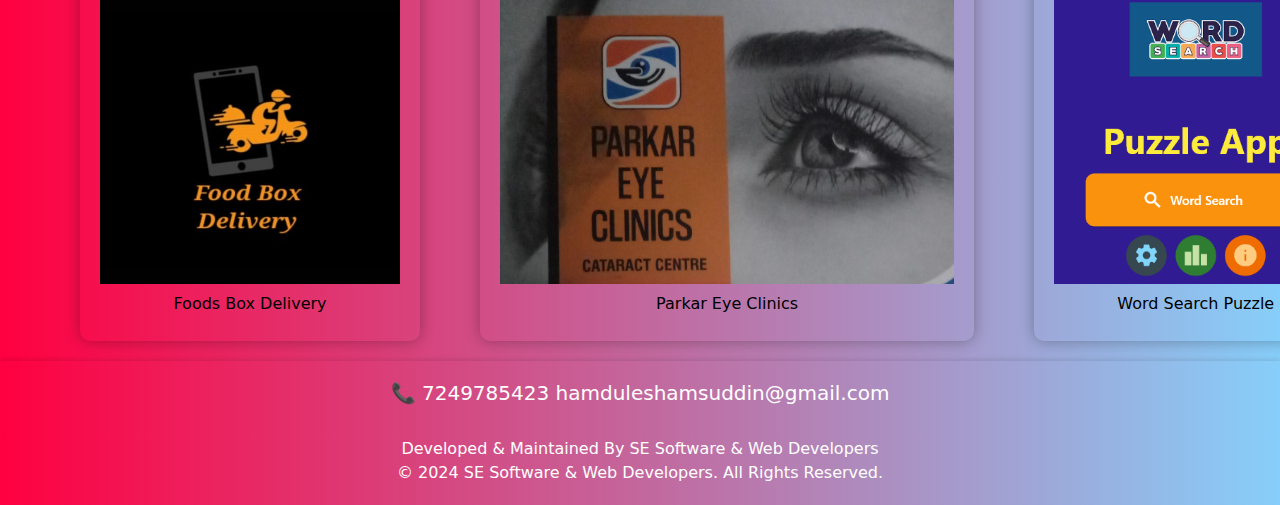
==== commit fa89abf0: "Update index.html" ====
--- a/index.html
+++ b/index.html
@@ -28,7 +28,7 @@
         <button class="openbtn" onclick="openNav()">☰</button>
         <a class="navbar-brand" href="index.html" title="SE Software & Web Developers">
         <img src="S.png" alt="Logo" width="10%" height="auto">
-        SE Software & Web Developers</a>
+        </a>
       <script src="theme.js"></script>
 
       <i id="theme-icon" class="fas fa-sun toggle-icon" onclick="toggleTheme()"></i><br>
@@ -69,7 +69,7 @@
 
 <div class="hero">
     <div class="hero-content">
-        <h1 id="welcome">Our Services</h1>
+        <h1 id="welcome">Welcome to <br> SE Software & Web Developers<br>Our Services</h1>
         <p id="slogan"> </p>
         <div class="d-grid gap-2 col-12 mx-auto">
             <a href="https://wa.me/917249785423" class="btn btn-success"> Get Your Free Demo Now </a>
--- a/styles.css
+++ b/styles.css
@@ -318,7 +318,6 @@
 .navbar-collapse{
     display: flex;
     justify-content: space-around;
-    padding: 10px;
 }
 
 .navbar button{
@@ -365,71 +364,6 @@
 
 .section {
     margin-bottom: 40px;
-}
-
-h2 {
-    margin-top: 0;
-}
-
-.rating {
-    display: flex;
-    align-items: center;
-    justify-content: space-between;
-    margin-bottom: 20px;
-}
-
-.rating input[type="radio"] {
-    display: none;
-}
-
-.rating label {
-    width: 40px;
-    height: 40px;
-    font-size: 24px;
-    text-align: center;
-    line-height: 40px;
-    border-radius: 50%;
-    cursor: pointer;
-}
-
-.rating label:hover {
-    background-color: #ccc;
-}
-
-.rating input[type="radio"]:checked + label {
-    background-color: #007bff;
-    color: #fff;
-}
-
-textarea {
-    width: 100%;
-    height: 100px;
-    padding: 10px;
-    border: 1px solid #ccc;
-    border-radius: 5px;
-    resize: vertical;
-}
-
-input[type="text"], input[type="email"] {
-    width: 100%;
-    height: 40px;
-    padding: 10px;
-    border: 1px solid #ccc;
-    border-radius: 5px;
-}
-
-button[type="submit"] {
-    width: 100%;
-    height: 40px;
-    background-color: #007bff;
-    color: #fff;
-    border: none;
-    border-radius: 5px;
-    cursor: pointer;
-}
-
-button[type="submit"]:hover {
-    background-color: #0069d9;
 }
 
 .btn-primary{
@@ -470,13 +404,11 @@
 }
 
 .openbtn {
-    font-size: 20px;
     cursor: pointer;
     background-color: #007bff;
     color: white;
-    padding: 10px 15px;
+    padding: 10px 5px;
     border: none;
-    margin-right:10%;
 }
 
 .openbtn:hover {
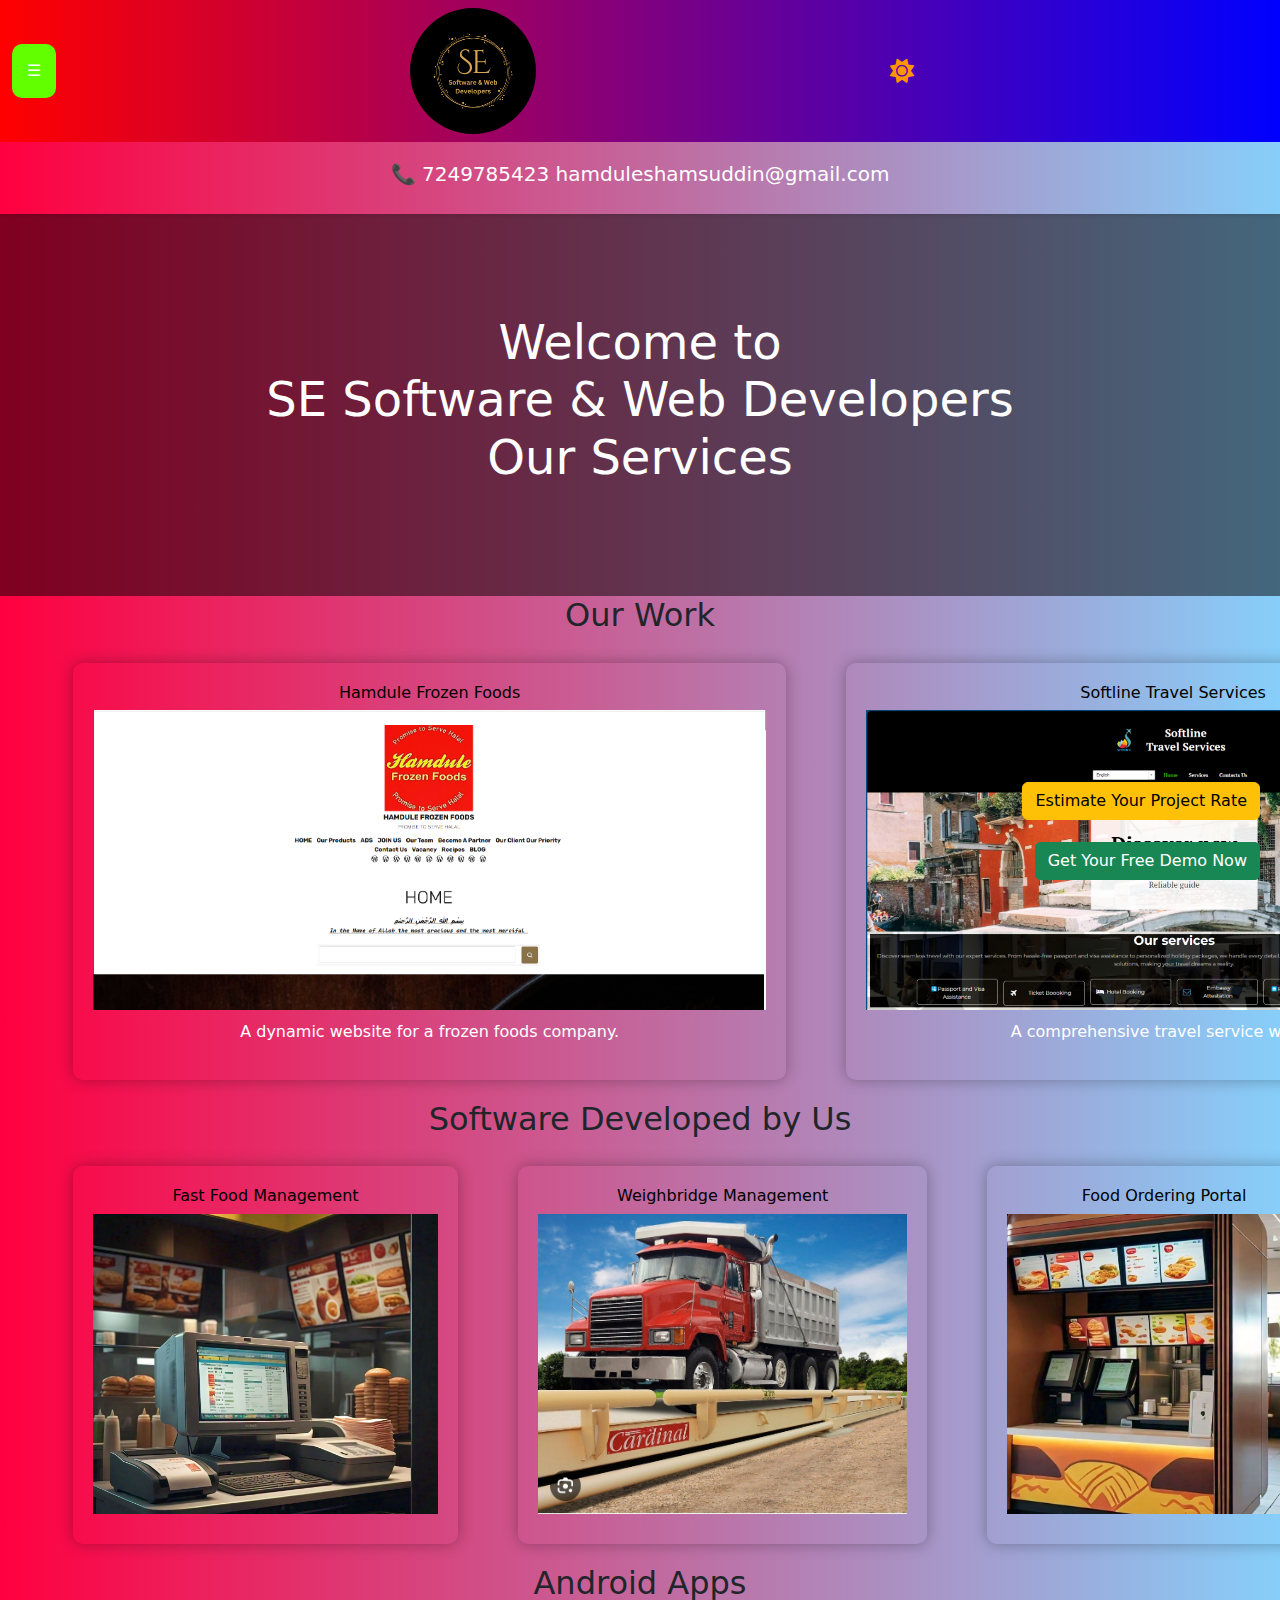
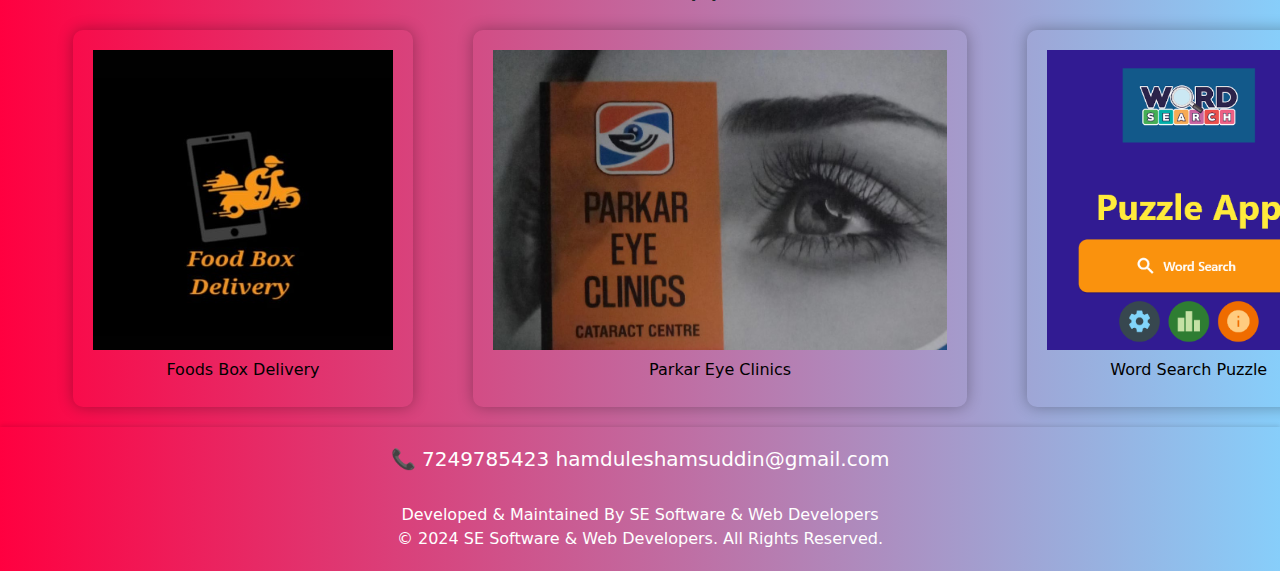
==== commit c7e7b157: "Update index.html" ====
--- a/index.html
+++ b/index.html
@@ -26,9 +26,7 @@
 <nav class="navbar navbar-lg bg-lg sticky-top">
     <div class="container-fluid">
         <button class="openbtn" onclick="openNav()">☰</button>
-        <a class="navbar-brand" href="index.html" title="SE Software & Web Developers">
         <img src="S.png" alt="Logo" width="10%" height="auto">
-        </a>
       <script src="theme.js"></script>
 
       <i id="theme-icon" class="fas fa-sun toggle-icon" onclick="toggleTheme()"></i><br>
--- a/styles.css
+++ b/styles.css
@@ -407,8 +407,9 @@
     cursor: pointer;
     background-color: #007bff;
     color: white;
-    padding: 10px 5px;
+    padding: 15px 15px;
     border: none;
+    border-radius: 10px;
 }
 
 .openbtn:hover {
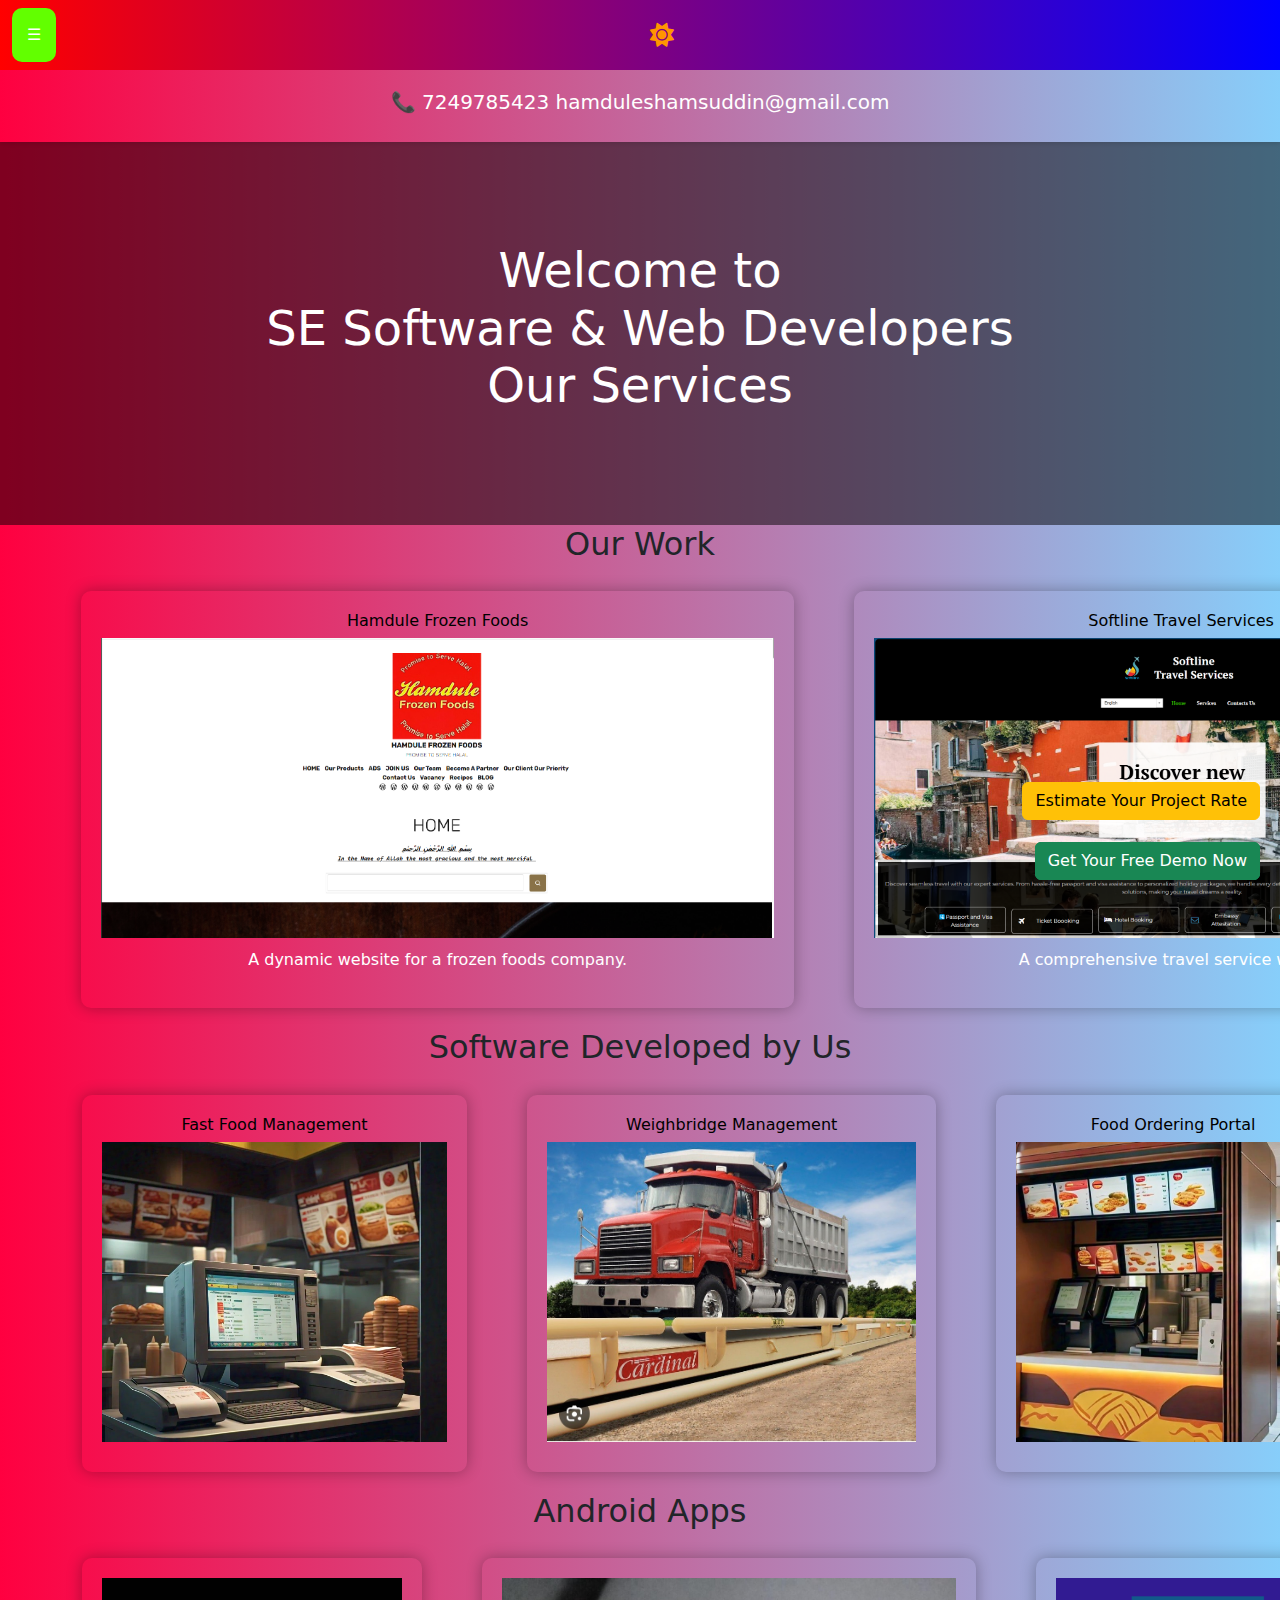
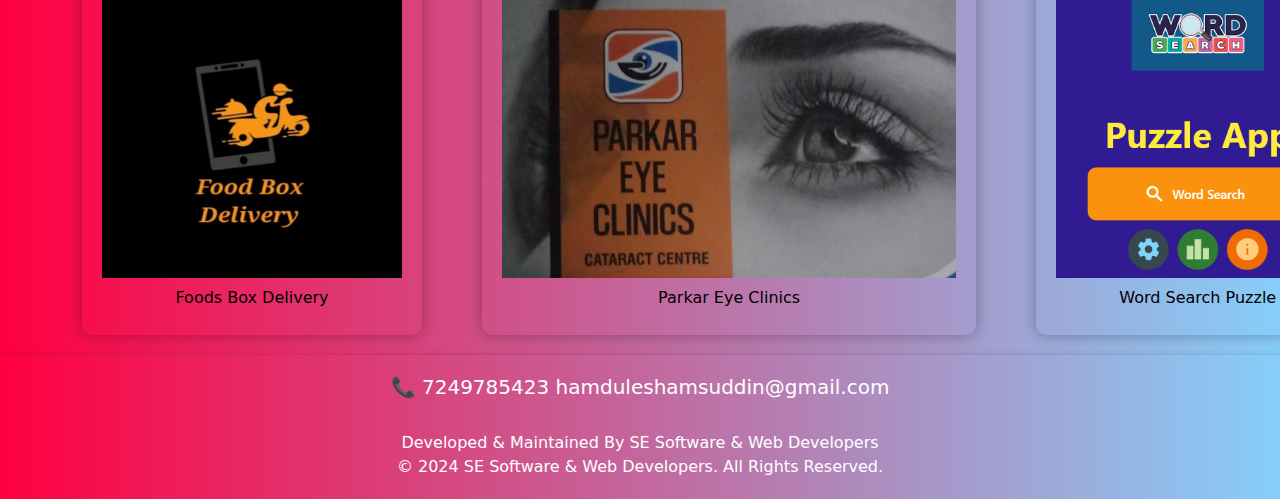
==== commit 4d9cf1be: "Update index.html" ====
--- a/index.html
+++ b/index.html
@@ -26,7 +26,6 @@
 <nav class="navbar navbar-lg bg-lg sticky-top">
     <div class="container-fluid">
         <button class="openbtn" onclick="openNav()">☰</button>
-        <img src="S.png" alt="Logo" width="10%" height="auto">
       <script src="theme.js"></script>
 
       <i id="theme-icon" class="fas fa-sun toggle-icon" onclick="toggleTheme()"></i><br>
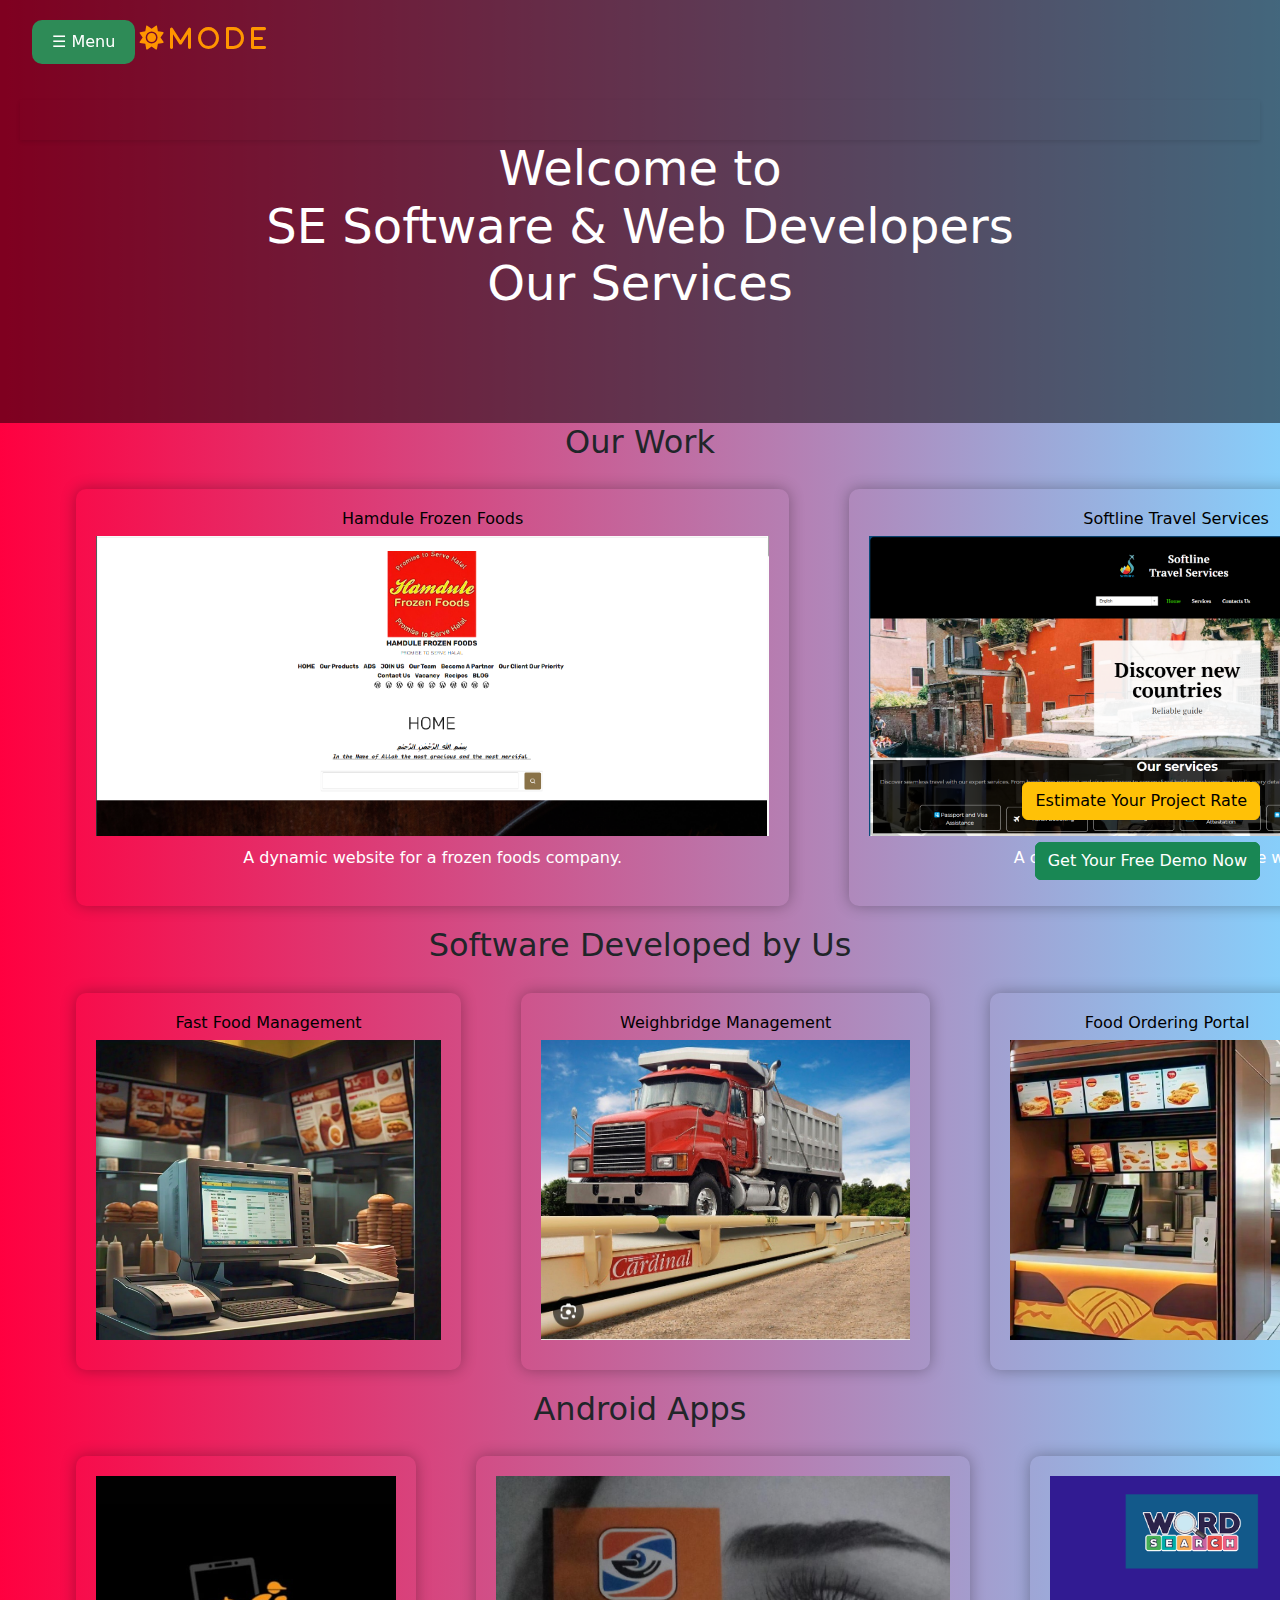
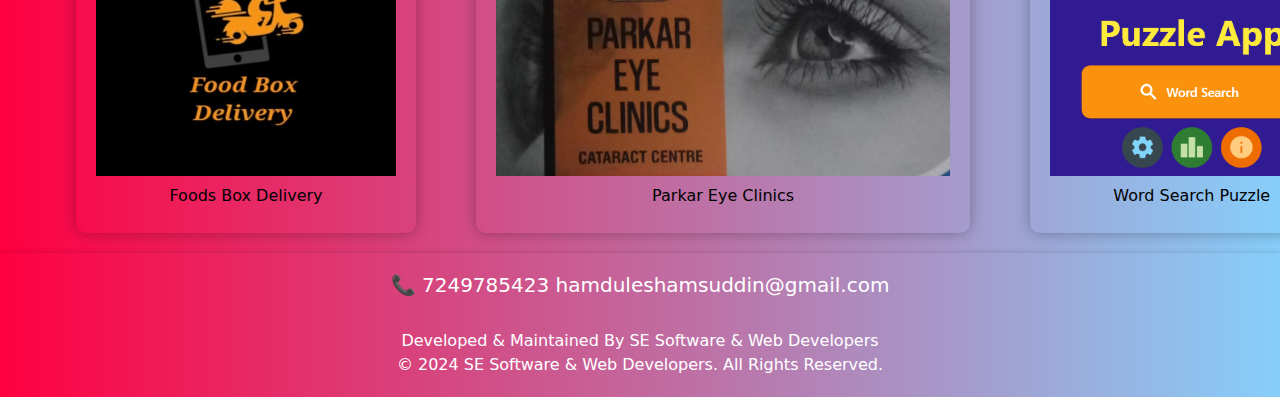
==== commit 7bb89f83: "Add files via upload" ====
--- a/index.html
+++ b/index.html
@@ -1,8 +1,6 @@
 <!DOCTYPE html>
 <html lang="en">
 <head>
-    <script async src="https://pagead2.googlesyndication.com/pagead/js/adsbygoogle.js?client=ca-pub-1669310103536313"
-     crossorigin="anonymous"></script>
     <meta charset="UTF-8">
     <meta name="viewport" content="width=device-width, initial-scale=1.0">
     <title>SE Software & Web Developers</title>
@@ -10,25 +8,17 @@
     <link rel="icon" type="image/png" href="S.png">
     <link href="https://cdn.jsdelivr.net/npm/bootstrap@5.3.3/dist/css/bootstrap.min.css" rel="stylesheet" integrity="sha384-QWTKZyjpPEjISv5WaRU9OFeRpok6YctnYmDr5pNlyT2bRjXh0JMhjY6hW+ALEwIH" crossorigin="anonymous">
     <link rel="stylesheet" href="https://cdnjs.cloudflare.com/ajax/libs/font-awesome/6.0.0-beta3/css/all.min.css">
-    <!-- Google tag (gtag.js) -->
-<script async src="https://www.googletagmanager.com/gtag/js?id=AW-16692551145">
-</script>
-<script>
-  window.dataLayer = window.dataLayer || [];
-  function gtag(){dataLayer.push(arguments);}
-  gtag('js', new Date());
-
-  gtag('config', 'AW-16692551145');
-</script>
 </head>
 <body>
     <script src="https://cdn.jsdelivr.net/npm/bootstrap@5.3.3/dist/js/bootstrap.bundle.min.js" integrity="sha384-YvpcrYf0tY3lHB60NNkmXc5s9fDVZLESaAA55NDzOxhy9GkcIdslK1eN7N6jIeHz" crossorigin="anonymous"></script>
-<nav class="navbar navbar-lg bg-lg sticky-top">
+
+    <div class="hero">
+    <nav class="top">
     <div class="container-fluid">
-        <button class="openbtn" onclick="openNav()">☰</button>
+        <button class="openbtn" onclick="openNav()">☰ Menu</button>
       <script src="theme.js"></script>
 
-      <i id="theme-icon" class="fas fa-sun toggle-icon" onclick="toggleTheme()"></i><br>
+      <i id="theme-icon" class="fas fa-sun toggle-icon" onclick="toggleTheme()"> M o d e</i><br>
       <!-- Add the Font Awesome library in the head section -->
 <link href="https://cdnjs.cloudflare.com/ajax/libs/font-awesome/6.0.0-beta3/css/all.min.css" rel="stylesheet">
 <div id="mySidebar" class="sidebar">
@@ -54,18 +44,21 @@
     <a class="btn btn-primary" href="portfolio.html" title="Portfolio">
     <i class="fas fa-briefcase"></i> Portfolio
     </a>
+    <a href="tel:+917249785423" class="btn btn-primary">
+        <i class="fas fa-phone-alt"></i> Call Now
+    </a>
+    <a href="mailto:hamduleshamsuddin@gmail.com" class="btn btn-primary">
+        <i class="fas fa-envelope"></i> Mail
+    </a>
 </div>
 </div>
   </nav>
-
+  <div class="hero-content">
 <header>
     <a href="cal.html" class="btn btn-warning"> Estimate Your Project Rate </a>
     <a href="https://wa.me/917249785423" class="btn btn-success"> Get Your Free Demo Now </a>
-  <h5>📞 7249785423  hamduleshamsuddin@gmail.com </h5>
   </header>
 
-<div class="hero">
-    <div class="hero-content">
         <h1 id="welcome">Welcome to <br> SE Software & Web Developers<br>Our Services</h1>
         <p id="slogan"> </p>
         <div class="d-grid gap-2 col-12 mx-auto">
@@ -118,6 +111,10 @@
             <h6>Food Ordering Portal</h6>
             <img src="images/fo.jpg" alt="Food Ordering Portal">
         </div>
+        <div class="portfolio-item">
+            <h6>Stationery System</h6>
+            <img src="images/stationary.png" alt="Stationery & Office Store">
+        </div>
     </div>
 
     <a class="nav-link" href="portfolio.html" title="Portfolio"><h2>Android Apps</h2></a>
@@ -137,7 +134,6 @@
     </div>
 </div>
     <script src="script.js"></script>
-    <script type="text/javascript" src="//delivery.r2b2.io/get/sedevs.netlify.app/generic/sticky"></script>
 <footer>
     <h5>📞 7249785423  hamduleshamsuddin@gmail.com </h5><br>
 
@@ -145,17 +141,5 @@
 
     <p>&copy; 2024 SE Software & Web Developers. All Rights Reserved.</p>
 </footer>
-    <script async src="https://pagead2.googlesyndication.com/pagead/js/adsbygoogle.js?client=ca-pub-1669310103536313"
-     crossorigin="anonymous"></script>
-<!-- 1 -->
-<ins class="adsbygoogle"
-     style="display:block"
-     data-ad-client="ca-pub-1669310103536313"
-     data-ad-slot="5530767195"
-     data-ad-format="auto"
-     data-full-width-responsive="true"></ins>
-<script>
-     (adsbygoogle = window.adsbygoogle || []).push({});
-</script>
 </body>
 </html>
--- a/styles.css
+++ b/styles.css
@@ -350,6 +350,15 @@
     animation: pulse 2s infinite;
 }
 
+.top{
+    position: fixed;
+    top: 20px;
+    left: 20px;
+    margin: auto;
+    padding: auto;
+    z-index: 4;
+}
+
 h5{
     margin: auto;
     padding: auto;
